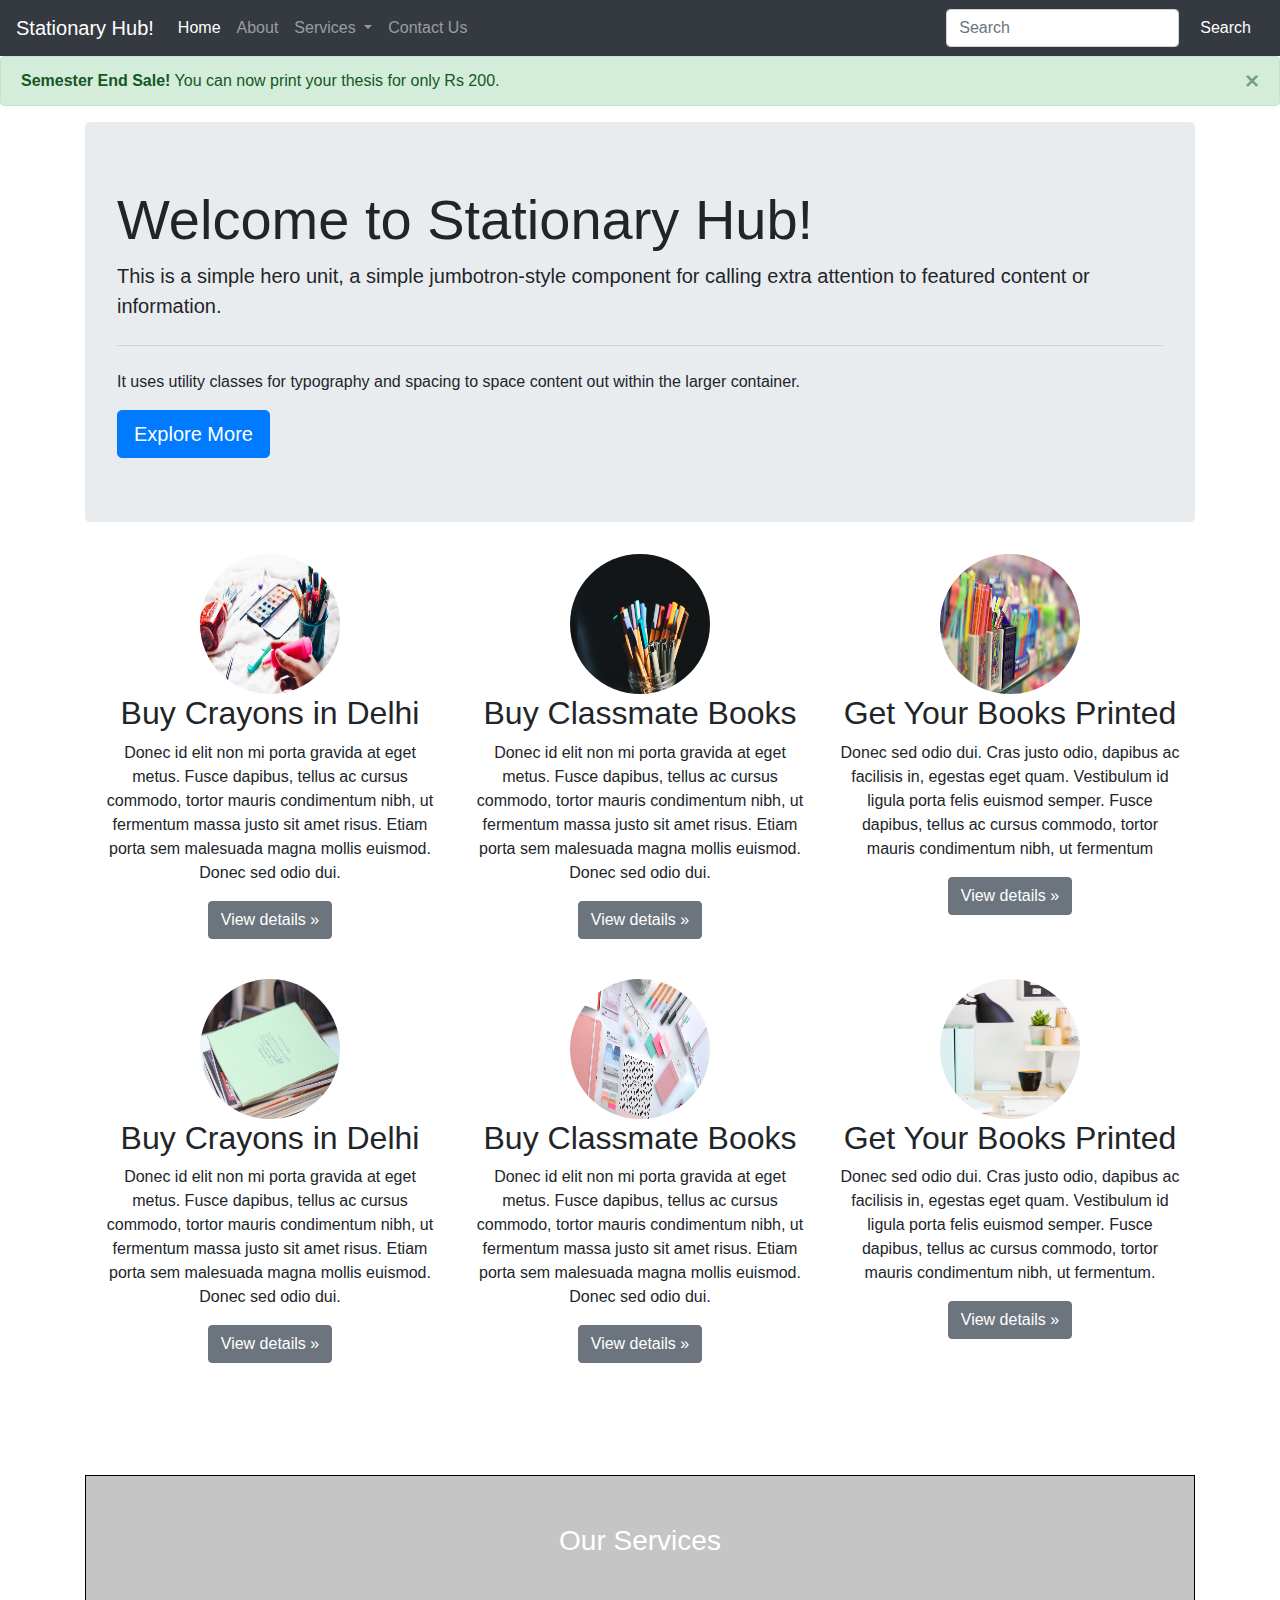
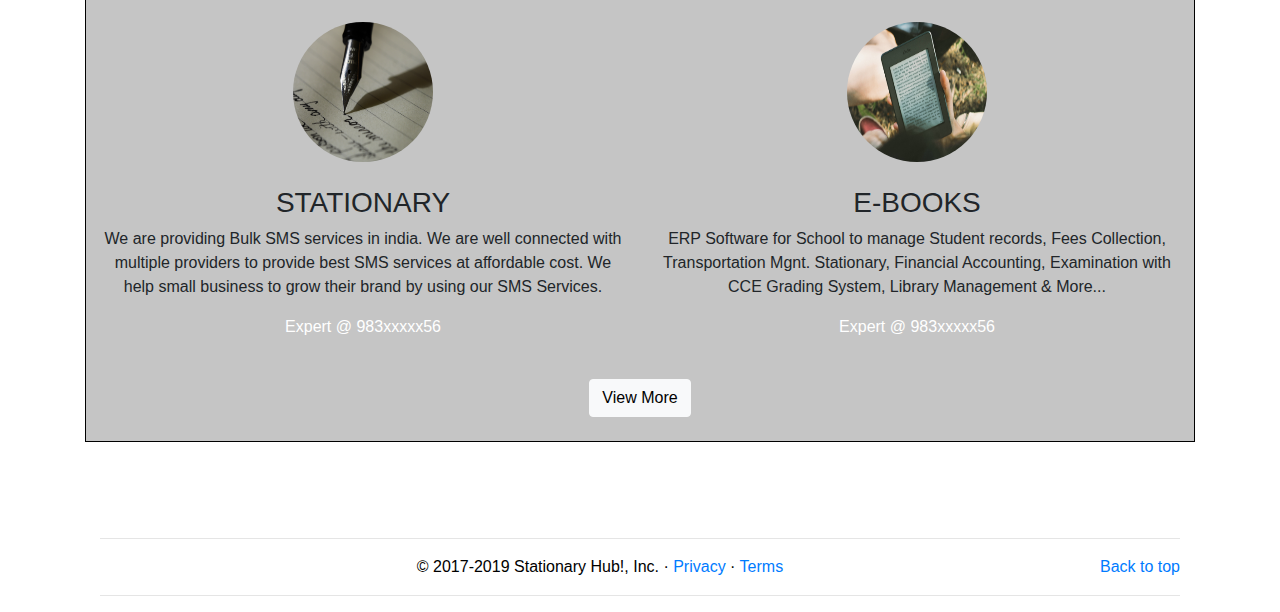
==== index.html @ e29c012c "Add files via upload" ====
<!doctype html>
<html lang="en">

<head>
    <!-- Required meta tags -->
    <meta charset="utf-8">
    <meta name="viewport" content="width=device-width, initial-scale=1, shrink-to-fit=no">

    <!-- Bootstrap CSS -->
    <link rel="stylesheet" href="https://stackpath.bootstrapcdn.com/bootstrap/4.3.1/css/bootstrap.min.css"
        integrity="sha384-ggOyR0iXCbMQv3Xipma34MD+dH/1fQ784/j6cY/iJTQUOhcWr7x9JvoRxT2MZw1T" crossorigin="anonymous">
    <link rel="stylesheet" type="text/css" href="style/index.css">


    <title>Welcome to Stationary Hub</title>
</head>

<body>
    <!-- our code starts here -->
    <nav class="navbar navbar-expand-lg navbar-dark bg-dark">
        <a class="navbar-brand" href="index.html">Stationary Hub!</a>
        <button class="navbar-toggler" type="button" data-toggle="collapse" data-target="#navbarSupportedContent"
            aria-controls="navbarSupportedContent" aria-expanded="false" aria-label="Toggle navigation">
            <span class="navbar-toggler-icon"></span>
        </button>

        <div class="collapse navbar-collapse" id="navbarSupportedContent">
            <ul class="navbar-nav mr-auto">
                <li class="nav-item active">
                    <a class="nav-link" href="index.html">Home <span class="sr-only">(current)</span></a>
                </li>
                <li class="nav-item">

                    <a class="nav-link" href="about.html">About</a>
                </li>

                <li class="nav-item dropdown">
                    <a class="nav-link dropdown-toggle" href="#" id="navbarDropdown" role="button"
                        data-toggle="dropdown" aria-haspopup="true" aria-expanded="false">
                        Services
                    </a>
                    <div class="dropdown-menu" aria-labelledby="navbarDropdown">
                        <a class="dropdown-item" href="services.html">Stationary</a>
                        <a class="dropdown-item" href="services.html">Xerox</a>
                        <div class="dropdown-divider"></div>
                        <a class="dropdown-item" href="services.html">Something else here</a>
                    </div>
                </li>
                <li class="nav-item">

                    <a class="nav-link" href="contact.html">Contact Us</a>
                </li>

            </ul>
            <form class="form-inline my-2 my-lg-0">
                <input class="form-control mr-sm-2" type="search" placeholder="Search" aria-label="Search">
                <button class="btn btn-dark my-2 my-sm-0" type="submit">Search</button>
            </form>
        </div>
    </nav>

    <div class="alert alert-success alert-dismissible fade show" role="alert">
        <strong>Semester End Sale!</strong> You can now print your thesis for only Rs 200.
        <button type="button" class="close" data-dismiss="alert" aria-label="Close">
            <span aria-hidden="true">×</span>
        </button>
    </div>

    <div class="container mt-3">
        <div class="jumbotron">
            <h1 class="display-4">Welcome to Stationary Hub!</h1>
            <p class="lead">This is a simple hero unit, a simple jumbotron-style component for calling extra attention
                to
                featured content or information.</p>
            <hr class="my-4">
            <p>It uses utility classes for typography and spacing to space content out within the larger container.</p>
            <a class="btn btn-primary btn-lg" href="contact.html" target="_blank" role="button">Explore More</a>
        </div>



    </div>

    <div class="container" id="ROW">

        <div class="container" id="row1">
            <div class="row">
                <div class="col-md-4 text-center">
                    <img src="images/home1.jpg" class="bd-placeholder-img rounded-circle" width="140" height="140" />
                    <h2>Buy Crayons in Delhi</h2>
                    <p>Donec id elit non mi porta gravida at eget metus. Fusce dapibus, tellus ac cursus commodo, tortor
                        mauris
                        condimentum nibh, ut fermentum massa justo sit amet risus. Etiam porta sem malesuada magna
                        mollis
                        euismod.
                        Donec sed odio dui. </p>
                    <p><a class="btn btn-secondary" href="#" role="button">View details »</a></p>
                </div>
                <div class="col-md-4 text-center">
                    <img src="images/home2.jpg" class="bd-placeholder-img rounded-circle" width="140" height="140" />
                    <h2>Buy Classmate Books</h2>
                    <p>Donec id elit non mi porta gravida at eget metus. Fusce dapibus, tellus ac cursus commodo, tortor
                        mauris
                        condimentum nibh, ut fermentum massa justo sit amet risus. Etiam porta sem malesuada magna
                        mollis
                        euismod.
                        Donec sed odio dui. </p>
                    <p><a class="btn btn-secondary" href="#" role="button">View details »</a></p>
                </div>
                <div class="col-md-4 text-center">
                    <img src="images/home3.jpg" class="bd-placeholder-img rounded-circle" width="140" height="140" />
                    <h2>Get Your Books Printed</h2>
                    <p>Donec sed odio dui. Cras justo odio, dapibus ac facilisis in, egestas eget quam. Vestibulum id
                        ligula
                        porta
                        felis euismod semper. Fusce dapibus, tellus ac cursus commodo, tortor mauris condimentum nibh,
                        ut
                        fermentum
                    </p>
                    <p><a class="btn btn-secondary" href="#" role="button">View details »</a></p>
                </div>
            </div>

        </div>


        &nbsp&nbsp&nbsp&nbsp&nbsp&nbsp&nbsp&nbsp&nbsp&nbsp&nbsp&nbsp&nbsp&nbsp&nbsp
        <div class="container">

            <div class="row" id="row2">
                <div class="col-md-4 text-center">
                    <img src="images/home4.jpg" class="bd-placeholder-img rounded-circle" width="140" height="140" />
                    <h2>Buy Crayons in Delhi</h2>
                    <p>Donec id elit non mi porta gravida at eget metus. Fusce dapibus, tellus ac cursus commodo, tortor
                        mauris
                        condimentum nibh, ut fermentum massa justo sit amet risus. Etiam porta sem malesuada magna
                        mollis
                        euismod.
                        Donec sed odio dui. </p>
                    <p><a class="btn btn-secondary" href="#" role="button">View details »</a></p>
                </div>
                <div class="col-md-4 text-center">
                    <img src="images/home5.jpg" class="bd-placeholder-img rounded-circle" width="140" height="140" />
                    <h2>Buy Classmate Books</h2>
                    <p>Donec id elit non mi porta gravida at eget metus. Fusce dapibus, tellus ac cursus commodo, tortor
                        mauris
                        condimentum nibh, ut fermentum massa justo sit amet risus. Etiam porta sem malesuada magna
                        mollis
                        euismod.
                        Donec sed odio dui. </p>
                    <p><a class="btn btn-secondary" href="#" role="button">View details »</a></p>
                </div>
                <div class="col-md-4 text-center">
                    <img src="images/home6.jpg" class="bd-placeholder-img rounded-circle" width="140" height="140" />
                    <h2>Get Your Books Printed</h2>
                    <p>Donec sed odio dui. Cras justo odio, dapibus ac facilisis in, egestas eget quam. Vestibulum id
                        ligula
                        porta
                        felis euismod semper. Fusce dapibus, tellus ac cursus commodo, tortor mauris condimentum nibh,
                        ut
                        fermentum.</p>
                    <p><a class="btn btn-secondary" href="#" role="button">View details »</a></p>
                </div>
            </div>
        </div>


        <section>
            <section class="my-5">
                <div class="py-5">
                    <div class="service">
                        <h3 class="text-center py-5" id="section1" style="color: rgb(255, 255, 255);">Our Services</h3>
                        <div class="container mt-3">
                            <div class="row">
                                <div class="col-lg-6 col-md-2 col-12">
                                    <center>
                                        <img src="images/service1.jpg" class="bd-placeholder-img rounded-circle"
                                            width="140" height="140" /> <br>
                                        <br>
                                        <h3>STATIONARY</h3>
                                        <p>We are providing Bulk SMS services in india. We are well connected with
                                            multiple
                                            providers to provide best SMS services at affordable cost. We help small
                                            business to grow their brand by using our SMS Services.</p>
                                        <p style="color: white"> Expert @ 983xxxxx56 </p>
                                    </center>
                                </div>
                                <div class="col-lg-6 col-md-6 col-12">
                                    <center>
                                        <img src="images/service2.jpg" class="bd-placeholder-img rounded-circle"
                                            width="140" height="140" /> <br>
                                        <br>
                                        <h3>E-BOOKS</h3>
                                        <p> ERP Software for School to manage Student records, Fees Collection,
                                            Transportation Mgnt. Stationary, Financial Accounting, Examination with CCE
                                            Grading System, Library Management &amp; More... </p>
                                        <p style="color: white"> Expert @ 983xxxxx56 </p>
                                    </center>
                                </div>
                            </div>
                            <div class="py-4">
                                <center><button type="button" class="btn btn-light"><a href="#"
                                            style="color: rgb(0, 0, 0);text-decoration: none;">View More</a></button>
                                </center>
                            </div>
                        </div>
                    </div>
                </div>
            </section>
            <section>






                <div>

                    <footer class="container" id="foot1">
                        <hr>
                        <p class="float-right"><a href="#">Back to top</a></p>
                        <p style="text-align: center; color: rgb(0, 0, 0);">© 2017-2019 Stationary Hub!, Inc. · <a
                                href="#">Privacy</a> · <a href="#">Terms</a></p>
                        <hr>
                    </footer>
                </div>




                <!-- Optional JavaScript -->
                <!-- jQuery first, then Popper.js, then Bootstrap JS -->
                <script src="https://code.jquery.com/jquery-3.3.1.slim.min.js"
                    integrity="sha384-q8i/X+965DzO0rT7abK41JStQIAqVgRVzpbzo5smXKp4YfRvH+8abtTE1Pi6jizo"
                    crossorigin="anonymous"></script>
                <script src="https://cdnjs.cloudflare.com/ajax/libs/popper.js/1.14.7/umd/popper.min.js"
                    integrity="sha384-UO2eT0CpHqdSJQ6hJty5KVphtPhzWj9WO1clHTMGa3JDZwrnQq4sF86dIHNDz0W1"
                    crossorigin="anonymous"></script>
                <script src="https://stackpath.bootstrapcdn.com/bootstrap/4.3.1/js/bootstrap.min.js"
                    integrity="sha384-JjSmVgyd0p3pXB1rRibZUAYoIIy6OrQ6VrjIEaFf/nJGzIxFDsf4x0xIM+B07jRM"
                    crossorigin="anonymous"></script>
</body>

</html>
---- style/index.css ----
.service{
    border: 1px solid rgb(0, 0, 0);
    background: #c5c5c5;
    
}
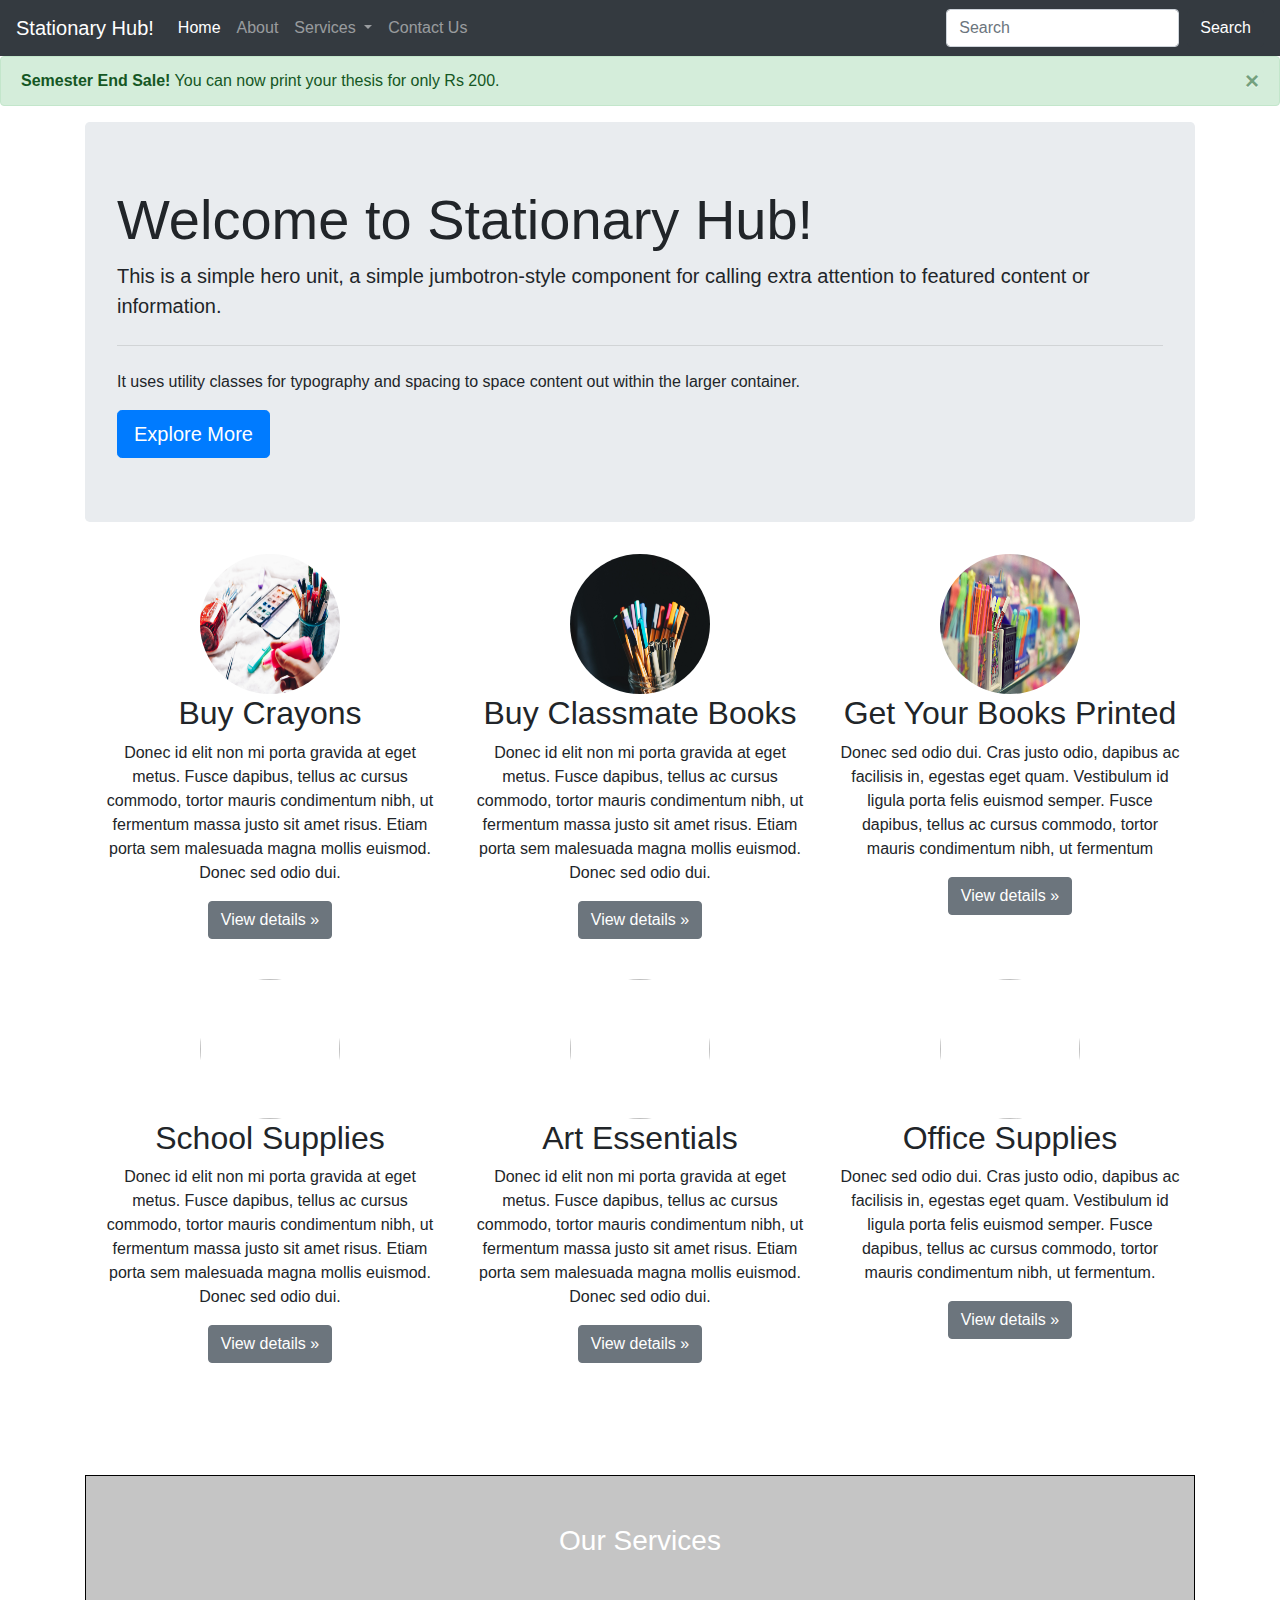
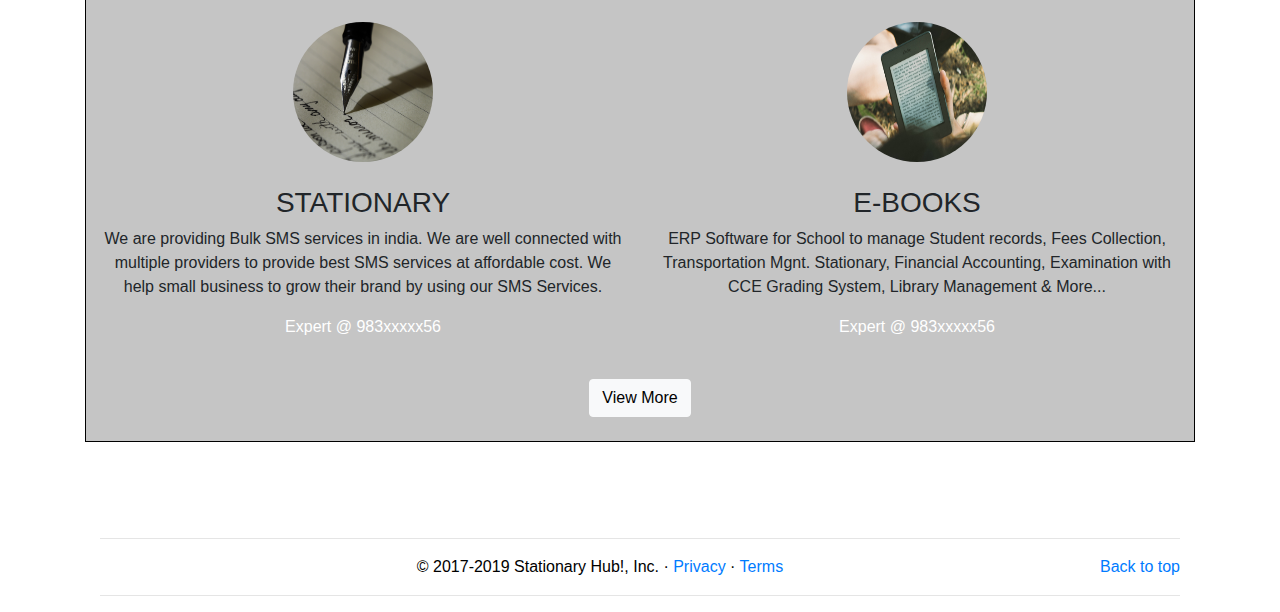
==== commit 525d782d: "Add files via upload" ====
--- a/index.html
+++ b/index.html
@@ -87,14 +87,14 @@
             <div class="row">
                 <div class="col-md-4 text-center">
                     <img src="images/home1.jpg" class="bd-placeholder-img rounded-circle" width="140" height="140" />
-                    <h2>Buy Crayons in Delhi</h2>
-                    <p>Donec id elit non mi porta gravida at eget metus. Fusce dapibus, tellus ac cursus commodo, tortor
-                        mauris
-                        condimentum nibh, ut fermentum massa justo sit amet risus. Etiam porta sem malesuada magna
-                        mollis
-                        euismod.
-                        Donec sed odio dui. </p>
-                    <p><a class="btn btn-secondary" href="#" role="button">View details »</a></p>
+                    <h2>Buy Crayons </h2>
+                    <p>Donec id elit non mi porta gravida at eget metus. Fusce dapibus, tellus ac cursus commodo, tortor
+                        mauris
+                        condimentum nibh, ut fermentum massa justo sit amet risus. Etiam porta sem malesuada magna
+                        mollis
+                        euismod.
+                        Donec sed odio dui. </p>
+                    <p><a class="btn btn-secondary" href="https://www.faber-castell.com/products/24-25-16-crayon" role="button">View details »</a></p>
                 </div>
                 <div class="col-md-4 text-center">
                     <img src="images/home2.jpg" class="bd-placeholder-img rounded-circle" width="140" height="140" />
@@ -105,7 +105,7 @@
                         mollis
                         euismod.
                         Donec sed odio dui. </p>
-                    <p><a class="btn btn-secondary" href="#" role="button">View details »</a></p>
+                    <p><a class="btn btn-secondary" href="https://classmateshop.com/" role="button">View details »</a></p>
                 </div>
                 <div class="col-md-4 text-center">
                     <img src="images/home3.jpg" class="bd-placeholder-img rounded-circle" width="140" height="140" />
@@ -117,7 +117,7 @@
                         ut
                         fermentum
                     </p>
-                    <p><a class="btn btn-secondary" href="#" role="button">View details »</a></p>
+                    <p><a class="btn btn-secondary" href="https://www.bookbaby.com/book-printing" role="button">View details »</a></p>
                 </div>
             </div>
 
@@ -129,37 +129,38 @@
 
             <div class="row" id="row2">
                 <div class="col-md-4 text-center">
-                    <img src="images/home4.jpg" class="bd-placeholder-img rounded-circle" width="140" height="140" />
-                    <h2>Buy Crayons in Delhi</h2>
-                    <p>Donec id elit non mi porta gravida at eget metus. Fusce dapibus, tellus ac cursus commodo, tortor
-                        mauris
-                        condimentum nibh, ut fermentum massa justo sit amet risus. Etiam porta sem malesuada magna
-                        mollis
-                        euismod.
-                        Donec sed odio dui. </p>
-                    <p><a class="btn btn-secondary" href="#" role="button">View details »</a></p>
-                </div>
-                <div class="col-md-4 text-center">
-                    <img src="images/home5.jpg" class="bd-placeholder-img rounded-circle" width="140" height="140" />
-                    <h2>Buy Classmate Books</h2>
-                    <p>Donec id elit non mi porta gravida at eget metus. Fusce dapibus, tellus ac cursus commodo, tortor
-                        mauris
-                        condimentum nibh, ut fermentum massa justo sit amet risus. Etiam porta sem malesuada magna
-                        mollis
-                        euismod.
-                        Donec sed odio dui. </p>
-                    <p><a class="btn btn-secondary" href="#" role="button">View details »</a></p>
-                </div>
-                <div class="col-md-4 text-center">
-                    <img src="images/home6.jpg" class="bd-placeholder-img rounded-circle" width="140" height="140" />
-                    <h2>Get Your Books Printed</h2>
+                    <img src="images/schlesc.jpg" class="bd-placeholder-img rounded-circle" width="140" height="140" />
+                    <h2>School Supplies</h2>
+                    <p>Donec id elit non mi porta gravida at eget metus. Fusce dapibus, tellus ac cursus commodo, tortor
+                        mauris
+                        condimentum nibh, ut fermentum massa justo sit amet risus. Etiam porta sem malesuada magna
+                        mollis
+                        euismod.
+                        Donec sed odio dui. </p>
+                    <p><a class="btn btn-secondary" href="https://www.schoolsupermart.com/
+                        " role="button">View details »</a></p>
+                </div>
+                <div class="col-md-4 text-center">
+                    <img src="images/artsup.jpg" class="bd-placeholder-img rounded-circle" width="140" height="140" />
+                    <h2>Art Essentials</h2>
+                    <p>Donec id elit non mi porta gravida at eget metus. Fusce dapibus, tellus ac cursus commodo, tortor
+                        mauris
+                        condimentum nibh, ut fermentum massa justo sit amet risus. Etiam porta sem malesuada magna
+                        mollis
+                        euismod.
+                        Donec sed odio dui. </p>
+                    <p><a class="btn btn-secondary" href="https://www.artlounge.in/" role="button">View details »</a></p>
+                </div>
+                <div class="col-md-4 text-center">
+                    <img src="images/ofcsup.jpg" class="bd-placeholder-img rounded-circle" width="140" height="140" />
+                    <h2>Office Supplies</h2>
                     <p>Donec sed odio dui. Cras justo odio, dapibus ac facilisis in, egestas eget quam. Vestibulum id
                         ligula
                         porta
                         felis euismod semper. Fusce dapibus, tellus ac cursus commodo, tortor mauris condimentum nibh,
                         ut
                         fermentum.</p>
-                    <p><a class="btn btn-secondary" href="#" role="button">View details »</a></p>
+                    <p><a class="btn btn-secondary" href="https://www.industrybuying.com/office-supplies-3227/" role="button">View details »</a></p>
                 </div>
             </div>
         </div>
